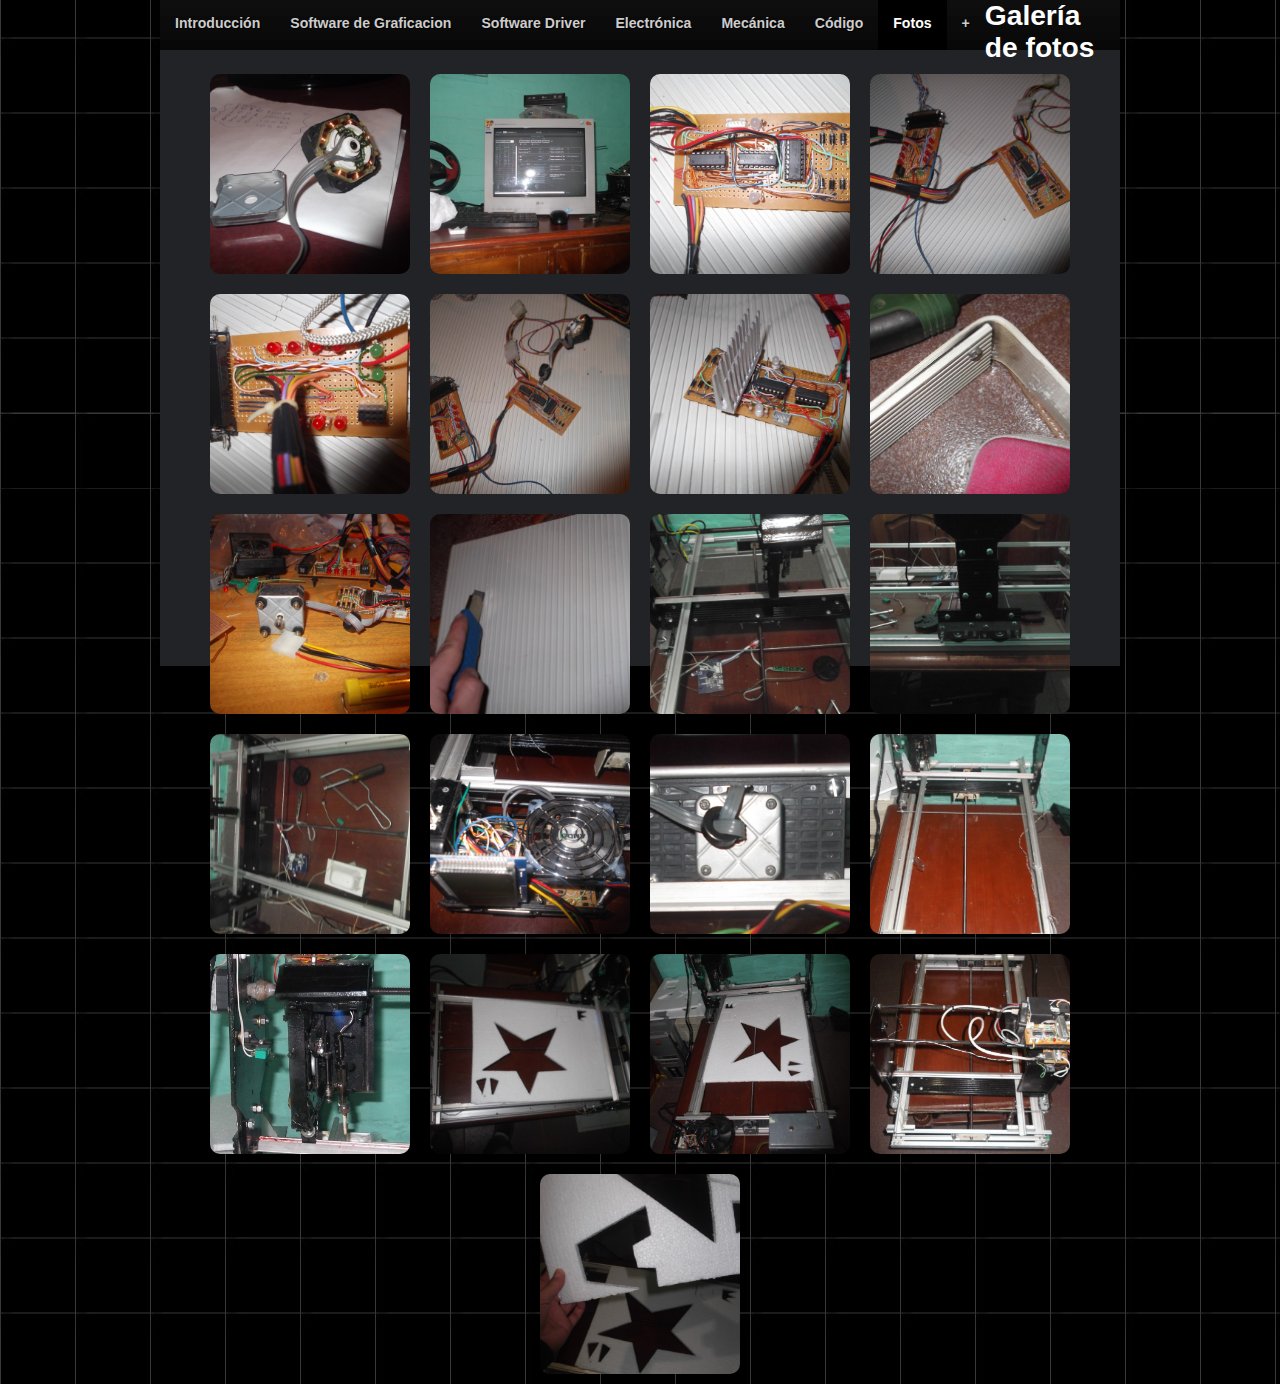
==== Gfotos.html @ 1d401228 "first commit" ====
<!DOCTYPE HTML>
<html>
<head>
  <meta http-equiv="Content-Type" content="text/html; charset=UTF-8">
  <title>CADCNC V 1.0</title>
  <link href="style.css" rel="stylesheet" type="text/css">
  <style>
      #gallery {
        display: flex;
        flex-wrap: wrap;
        justify-content: center;
      }
      
      img {
        width: 200px;
        height: 200px;
        object-fit: cover;
        margin: 10px;
        border-radius: 10px;
        cursor: pointer;
      }
      
      .modal {
        display: none;
        position: fixed;
        z-index: 1;
        left: 0;
        top: 0;
        width: 100%;
        height: 100%;
        overflow: auto;
        background-color: rgba(0, 0, 0, 0.8);
      }
      
      .modal-content {
        display: flex;
        flex-direction: column;
        justify-content: center;
        align-items: center;
        max-width: 90%;
        max-height: 90%;
        margin: auto;
        }

      
      .close {
        position: fixed;
        top: 10px;
        right: 10px;
        font-size: 30px;
        font-weight: bold;
        color: white;
        cursor: pointer;
      }
    </style>

</head>
<body style="color: rgb(0, 0, 0);" alink="#ee0000" link="#0000ee" vlink="#551a8b">
<div id="wrap">
<div style="height: 666px;" id="header">
<div id="topnav">
<ul>
  <li style="color: rgb(0, 204, 204);"><a href="index.html" title="Introducción">Introducción</a></li>
  <li style="color: rgb(0, 204, 204); background-color: rgb(0, 204, 204);"><a href="Graficacion.html" title="Software de Graficacion">Software
de Graficacion</a></li>
  <li style="color: rgb(0, 204, 204);" ;=""><a href="Driver.html" title="Software Driver">Software Driver</a></li>
  <li style="color: rgb(0, 204, 204);"><a href="Electronica.html" title="Electrónica">Electrónica </a></li>
  <li style="color: rgb(0, 204, 204);"><a href="Mecanica.html" title="Mecánica">Mecánica</a></li>
  <li style="color: rgb(0, 204, 204);"><a href="Codigo.html" title="Código">Código</a></li>
  <li style="color: rgb(0, 204, 204);" class="current"><a href="Gfotos.html" title="Fotos">Fotos</a></li>
  <li style="background-color: rgb(0, 204, 204); color: rgb(0, 204, 204);"><a href="mas.html" title="Más">+</a></li>
</ul>
 <body>
    <h1 style="color: white" >Galería de fotos</h1>
    <div id="gallery"></div>
    
    <div id="modal" class="modal">
      <div class="modal-content">
        <span class="close">&times;</span>
        <img id="modal-img">
      </div>
    </div>
    
    <script>
      const gallery = document.getElementById('gallery');
      const modal = document.getElementById('modal');
      const modalImg = document.getElementById('modal-img');
      const closeBtn = document.getElementsByClassName('close')[0];

      for (let i = 1; i <= 21; i++) {
        const img = document.createElement('img');
        img.src = `slides/${i}.JPG`;
        img.addEventListener('click', function() {
          modal.style.display = 'flex';
          modalImg.src = this.src;
          modalImg.style.width = 'auto';
          modalImg.style.height = 'auto';
        });
        gallery.appendChild(img);
      }
      
      closeBtn.addEventListener('click', function() {
        modal.style.display = 'none';
      });

      window.addEventListener('click', function(event) {
        if (event.target == modal) {
          modal.style.display = 'none';
        }
      });
    </script>
  </body>
</div>
<center style="padding
---- style.css ----
* {
  margin: 0;
  padding: 0;
}
html {
  background: transparent url(images/htmlbg.jpg) repeat scroll 0% 50%;
  display: block;
  height: 100%;
  width: 100%;
}
body {
  background: transparent url(images/htmlbg.jpg) repeat-x scroll 0% 50%;
  font-family: Verdana,Geneva,sans-serif;
  font-size: 0.88em;
}
#wrap {
  margin: auto auto 100px;
  background: transparent url(images/htmlbg.jpg) no-repeat scroll 0% 50%;
  width: 960px;
  min-height: 900px;
}
#topbar {
  height: 18px;
}
#ribbon {
  background-color: red;
  height: 102px;
  background-image: url(images/htmlbg.jpg);
}
#header {
  background: #222326 none repeat scroll 0% 50%;
  height: 200px;
}
#topnav {
  background: transparent url(images/menubar.jpg) repeat-x scroll 0% 50%;
  height: 50px;
  font-family: Tahoma,Geneva,sans-serif;
  font-weight: bold;
}
.clear {
  clear: both;
}
#content {
  background: #efefef none repeat scroll 0% 50%;
}
#left {
  background: #ffffff none repeat scroll 0% 50%;
  width: 959px;
  float: left;
}
#sidebar {
  background: #efefef none repeat scroll 0% 50%;
  width: 800px;
  float: right;
}
#left .container, #sidebar .container {
  padding: 10px;
}
h1#sitename {
  padding: 30px 0 0;
  font-family: 'American Typewriter',Georgia,sans-serif;
  font-style: normal;
  font-variant: normal;
  font-weight: bold;
  font-size: 2em;
  line-height: normal;
  font-size-adjust: none;
  font-stretch: normal;
  color: #ffffff;
  text-shadow: #000000 1px 1px 1px;
  display: block;
}
#header ul, #sidebar ul {
  list-style-type: none;
  list-style-image: none;
  list-style-position: outside;
  display: block;
}
#topnav li {
  display: inline;
  text-shadow: #000000 1px 1px 1px;
}
#topnav li a {
  padding: 15px 15px 0;
  display: block;
  color: #cccccc;
  text-decoration: none;
  height: 35px;
  float: left;
}
#topnav li a:visited, #topnav li a:active {
  color: #cccccc;
  text-decoration: none;
}
#topnav li a:hover {
  background: #000000 none repeat scroll 0% 50%;
  color: #ffffff;
}
#topnav li.current a {
  background: #000000 none repeat scroll 0% 50%;
  color: #ffffff;
}
#introtext p {
  padding: 10px 15px 0;
  font-family: Georgia,"Times New Roman",Times,serif;
  font-style: italic;
  font-variant: normal;
  font-weight: normal;
  font-size: 1.3em;
  font-size-adjust: none;
  font-stretch: normal;
  color: #cccccc;
  display: block;
  width: 60%;
  float: left;
  line-height: 1.4em;
}
#introtext h2 {
  padding: 10px 15px 0;
  display: block;
  width: 60%;
  float: left;
  font-family: 'American Typewriter',Georgia,sans-serif;
  font-style: italic;
  font-variant: normal;
  font-weight: bold;
  font-size: 1.8em;
  line-height: normal;
  font-size-adjust: none;
  font-stretch: normal;
  color: #ffffff;
  text-shadow: #000000 1px 1px 1px;
}
#introtext p span {
  background: #000000 none repeat scroll 0% 50%;
}
#content p {
  line-height: 1.5em;
  margin-bottom: 1.5em;
}
.post {
  border-bottom: 3px solid #cccccc;
  padding-bottom: 15px;
  margin-bottom: 15px;
}
.post h2 {
  display: block;
  font-family: 'American Typewriter',Georgia,sans-serif;
  font-style: normal;
  font-variant: normal;
  font-weight: bold;
  font-size: 1.8em;
  line-height: normal;
  font-size-adjust: none;
  font-stretch: normal;
  color: #330066;
  margin-bottom: 15px;
}
.postcontent {
  margin-left: 110px;
}
.postheader {
  width: 100px;
  float: left;
}
.postheader .postinfo {
  padding: 5px;
  font-size: 0.8em ! important;
  width: 90px;
  display: block;
}
.postheader .postinfo span {
  display: block;
}
a {
  color: #330066;
  text-decoration: none;
}
a:visited, a:active {
  color: #330066;
  text-decoration: none;
}
.post a:hover {
  background: #ffffcc none repeat scroll 0% 50%;
  color: #000000;
}
.postheader .date {
  padding: 3px;
  background: #ffffcc none repeat scroll 0% 50%;
  width: 80px;
  float: left;
  margin-bottom: 18px;
}
.postheader .date .year {
  padding: 3px;
  background: #330066 none repeat scroll 0% 50%;
  display: block;
  font-size: 0.8em;
  font-weight: bold;
  color: #ffffff;
  text-align: center;
}
.postheader .date .day {
  padding: 3px;
  display: block;
  text-align: center;
  font-family: 'American Typewriter',Georgia,sans-serif;
  font-style: normal;
  font-variant: normal;
  font-weight: bold;
  font-size: 3em;
  line-height: normal;
  font-size-adjust: none;
  font-stretch: normal;
}
.postheader .date .month {
  padding: 3px;
  background: #000000 none repeat scroll 0% 50%;
  display: block;
  font-size: 0.75em;
  color: #ffffff;
  text-align: center;
}
.shadow {
}
.readmore a {
  border:  none;
  padding: 2px;
  background: #993366 none repeat scroll 0% 50%;
  color: #ffffff;
  font-family: "Trebuchet MS",Arial,Helvetica,sans-serif;
  font-style: normal;
  font-variant: normal;
  font-weight: bold;
  font-size: 0.8em;
  line-height: normal;
  font-size-adjust: none;
  font-stretch: normal;
}
.readmore a:visited, .readmore a:active {
  border:  none;
  padding: 2px;
  background: #993366 none repeat scroll 0% 50%;
  color: #ffffff;
  font-family: "Trebuchet MS",Arial,Helvetica,sans-serif;
  font-style: normal;
  font-variant: normal;
  font-weight: bold;
  font-size: 0.8em;
  line-height: normal;
  font-size-adjust: none;
  font-stretch: normal;
}
#sidebar h2 {
  display: block;
  font-family: 'American Typewriter',Georgia,sans-serif;
  font-style: normal;
  font-variant: normal;
  font-weight: bold;
  font-size: 1.8em;
  line-height: normal;
  font-size-adjust: none;
  font-stretch: normal;
  color: #330066;
  margin-bottom: 15px;
}
#sidebar .categories li {
  border-bottom: 1px solid #dddddd;
  display: block;
  height: 29px;
}
#sidebar .categories li a {
  padding: 6px 10px 0;
  display: block;
  height: 22px;
  color: #333333;
}
#sidebar .categories li a:visited, #sidebar .categories li a:active {
  padding: 6px 10px 0;
  display: block;
  height: 22px;
  color: #333333;
}
#sidebar li a:hover {
  background: #ffffff none repeat scroll 0% 50%;
  color: #000000;
}
#sidebar ul {
  margin: 5px 10px 20px 0;
  background: #f4f4f4 none repeat scroll 0% 50%;
}
#sidebar .latestposts li {
  border-bottom: 1px solid #dddddd;
  display: block;
}
#sidebar .latestposts li a {
  padding: 6px 10px;
  display: block;
  color: #333333;
}
#sidebar .latestposts li a:visited, #sidebar .categories li a:active {
  padding: 6px 10px 0;
  display: block;
  height: 22px;
  color: #333333;
}
.pagination {
  margin: 10px;
  background: #f4f4f4 none repeat scroll 0% 50%;
}
.pagination span a {
  padding: 5px;
  display: block;
  font-family: "Trebuchet MS",Arial,Helvetica,sans-serif;
  font-style: normal;
  font-variant: normal;
  font-weight: bold;
  font-size: 1.2em;
  line-height: normal;
  font-size-adjust: none;
  font-stretch: normal;
  color: #000000;
}
.leftalign {
  float: left;
}
.rightalign {
  float: right;
}
#footer {
  padding: 15px;
  background: #222222 none repeat scroll 0% 50%;
  text-align: center;
  color: #cccccc;
}
#footer a {
  color: #ffffff;
  text-decoration: none;
}
#footer a:visited, #footer a:active {
  color: #ffffff;
}
#footer a:hover {
  color: #ffffff;
  text-decoration: underline;
}
#credits {
  font-size: 0.82em;
}
#footer p {
  margin-bottom: 10px;
}
.alignleft {
  float: left;
}
.alignright {
  float: right;
}
.formcontainer {
  padding: 20px 20px 10px 0;
}
.formcontainer form {
  padding: 0 15px 0 35px;
}
.formcontainer .field {
  padding: 5px;
}
.formcontainer label {
  display: block;
}
.formcontainer input {
  display: block;
}
.formcontainer textarea {
  display: block;
}
input.txt {
  border: 1px solid #cccccc;
  padding: 2px;
  width: 230px;
}
textarea.txt {
  border: 1px solid #cccccc;
  padding: 2px;
  width: 230px;
}
#pagebottom {
  font-family: "Trebuchet MS",Arial,Helvetica,sans-serif;
  font-style: normal;
  font-variant: normal;
  font-weight: normal;
  font-size: 11px;
  line-height: normal;
  font-size-adjust: none;
  font-stretch: normal;
}
.alignleft {
  float: left;
}
.alignright {
  float: right;
}
img.alignleft {
  margin-right: 10px;
}
img.alignright {
  margin-left: 10px;
}
.post ul {
  list-style-type: none;
  list-style-image: none;
  list-style-position: outside;
  margin-bottom: 18px;
}
.post ul li {
  border-bottom: 1px dashed #cacaca;
  padding: 3px 10px 3px 20px;
  display: block;
}
.post ol {
  padding-left: 30px;
}
.post ol li {
  padding: 3px 10px 3px 0;
}
blockquote {
  border-top: 1px solid #cccccc;
  border-bottom: 1px solid #cccccc;
  padding: 10px;
  display: block;
  width: 230px;
  float: right;
  font-family: "Trebuchet MS",Arial,Helvetica,sans-serif;
  font-style: normal;
  font-variant: normal;
  font-weight: normal;
  font-size: 18px;
  line-height: normal;
  font-size-adjust: none;
  font-stretch: normal;
  margin-left: 15px;
}
blockquote p {
  margin-bottom: 10px ! important;
  color: #000000 ! important;
}
.scrollup{
    width:40px;
    height:40px;
    background: url('icon_top.png') no-repeat;
}
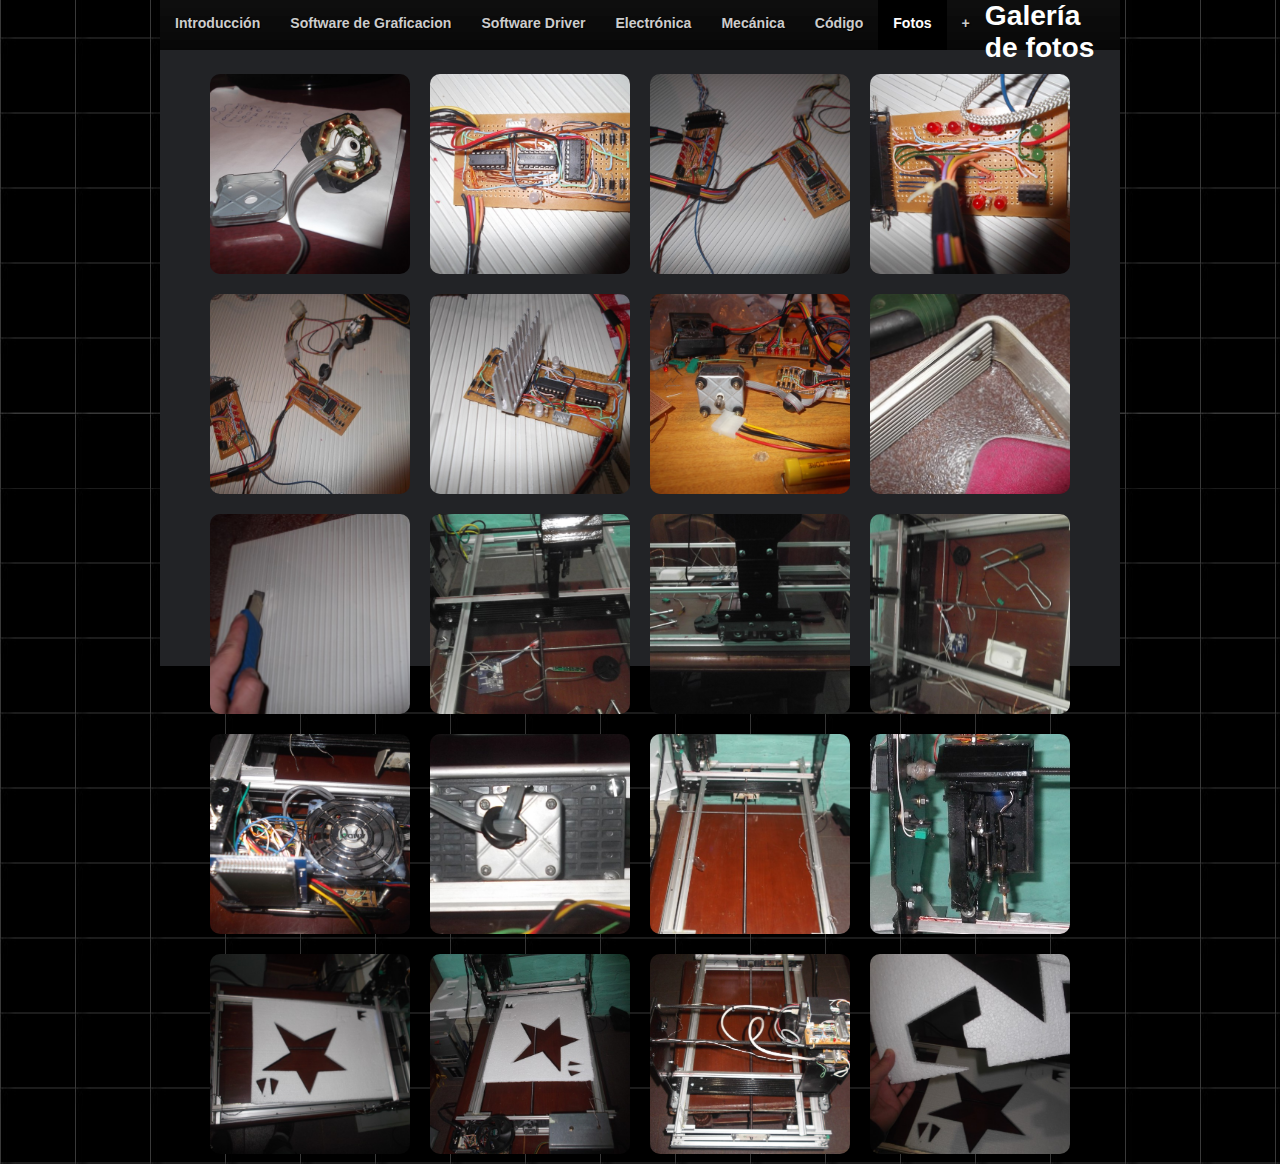
==== commit 3e6b79b1: "remove 1 image" ====
--- a/Gfotos.html
+++ b/Gfotos.html
@@ -87,7 +87,7 @@
       const modalImg = document.getElementById('modal-img');
       const closeBtn = document.getElementsByClassName('close')[0];
 
-      for (let i = 1; i <= 21; i++) {
+      for (let i = 1; i <= 20; i++) {
         const img = document.createElement('img');
         img.src = `slides/${i}.JPG`;
         img.addEventListener('click', function() {
